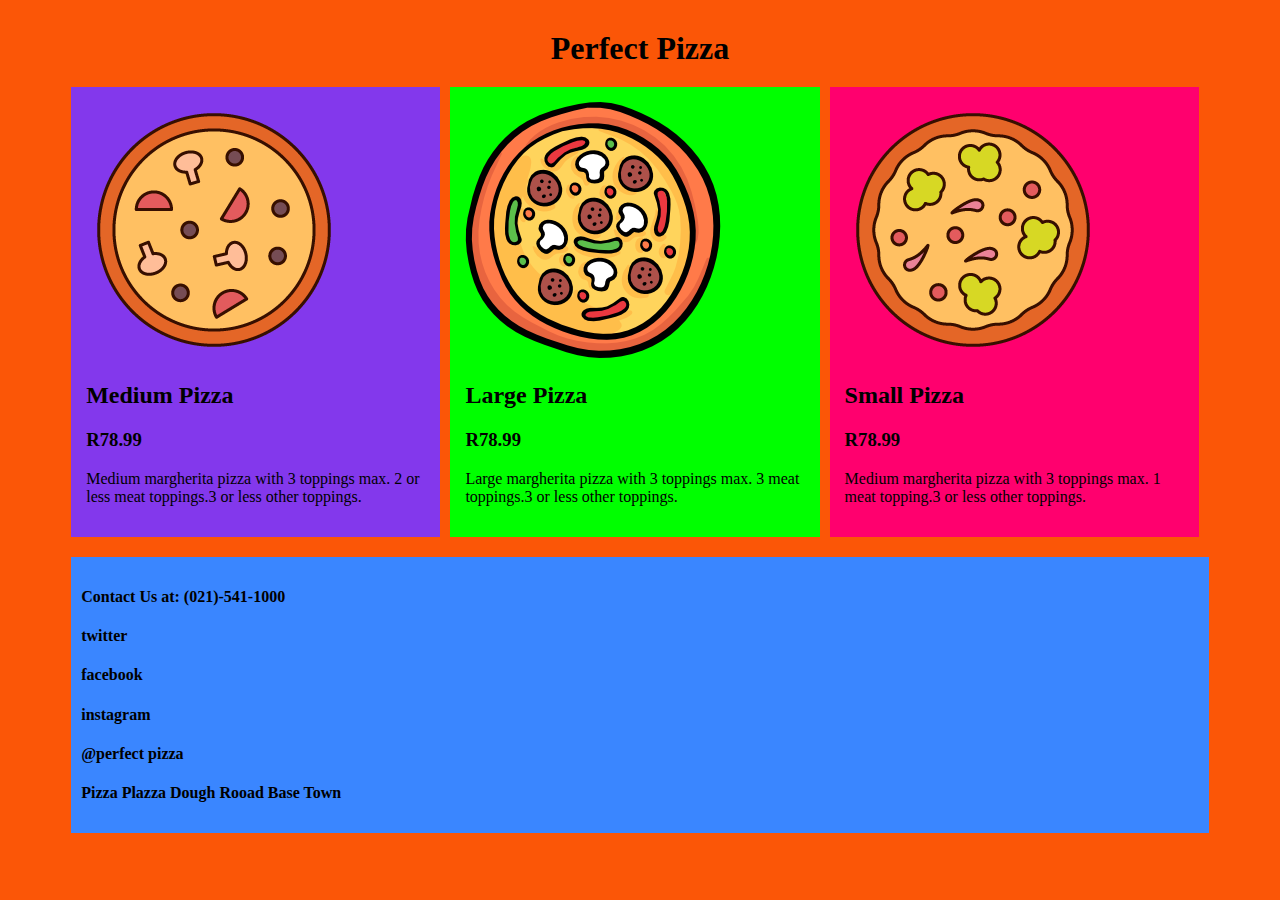
==== pizzamenu.html @ 45071c32 "message" ====
<!DOCTYPE html>
<html lang="en">
<head>
  <meta charset="UTF-8"/>
  <meta name="viewport" content="width=device-width, initial-scale=1"/>

  <title>Responsive Page With A Framework</title>

  <link rel="stylesheet" href="style.css"/>
</head>

<body>

<div class="container">



<h1>Perfect Pizza</h1>

<div class="pizzamenu">
<div class="medium">

<img src="pizza3.png" alt="medium pizza"/>
<h2>Medium Pizza</h2>
<h3>R78.99</h3>
<p>Medium margherita pizza with 3 toppings max. 2 or less meat toppings.3 or less other toppings.</p>

</div>

<div class="large">

<img src="pizza1.png" alt="large pizza"/>
<h2>Large Pizza</h2>

<h3>R78.99</h3>
<p>Large margherita pizza with 3 toppings max. 3 meat toppings.3 or less other toppings.</p>
</div>

<div class="small">

<img src="pizza2.png" alt="small pizza"/>
<h2>Small Pizza</h2>
<h3>R78.99</h3>
<p>Medium margherita pizza with 3 toppings max. 1 meat topping.3 or less other toppings.</p>

</div>
</div>

  <div class="footer" >
  
  	<div class="left">
  <h4>Contact Us at: (021)-541-1000</h4>
   <h4>twitter</h4>
    <h4>facebook</h4>
	 <h4>instagram</h4>
        <h4>@perfect pizza</h4>
		  </div>
		
		<div class="right">
	  <h4>Pizza  Plazza
	  Dough Rooad
	  Base Town</h4>
	  </div>
	   
  
    </div>
	
  </div>
   

  
</body>
</html>
---- style.css ----
body{
	background-color:rgb(251,86,7);
}

.container{
	width:90%;
	margin:0 auto;
}


@media screen and (max-width:960px){

h2,h3{
	
	float:left;
	margin-left:auto;
	margin-right:auto;
}

.medium{
	background-color:rgb(131,56,236);
	padding:20px;
	margin-bottom:20px;
	diplay:flex;
}

.large{
		background-color:rgb(0,255,0);
	padding:20px;
	margin-bottom:20px;
	diplay:flex;
	
}

.small{
	
	padding:20px;
	margin-bottom:10px;
	diplay:flex;

}

}

.footer{
background-color:rgb(58,134,255);
margin-bottom:50px;
padding:10px;
diplay:grid;
grid-template-columns: 1fr 1fr;
	
}

.small{
background-color:rgb(255,0,110);
	padding:15px;

}


.large{
		background-color:rgb(0,255,0);
			padding:15px;
}


.medium{
	background-color:rgb(131,56,236);
	padding:15px;
}

h1
{margin-bottom:20px;
margin-top:30px;
text-align:center;
}


@media screen and (min-width:960px){
	
	
	
	.pizzamenu{
		
		display:flex;

	
	}
	
	.medium,.large,.small{
		margin-right:10px;
	}
	
	
	.small{
		margin-bottom:20px;
		float:right;
		width:33.33%;
		
	}
	
	
	.medium{
		margin-bottom:20px;
		float:center;
		width:33.33%;
	}
	
	
	.large{
		margin-bottom:20px;
		float:left;
		width:33.33%;
	}
}
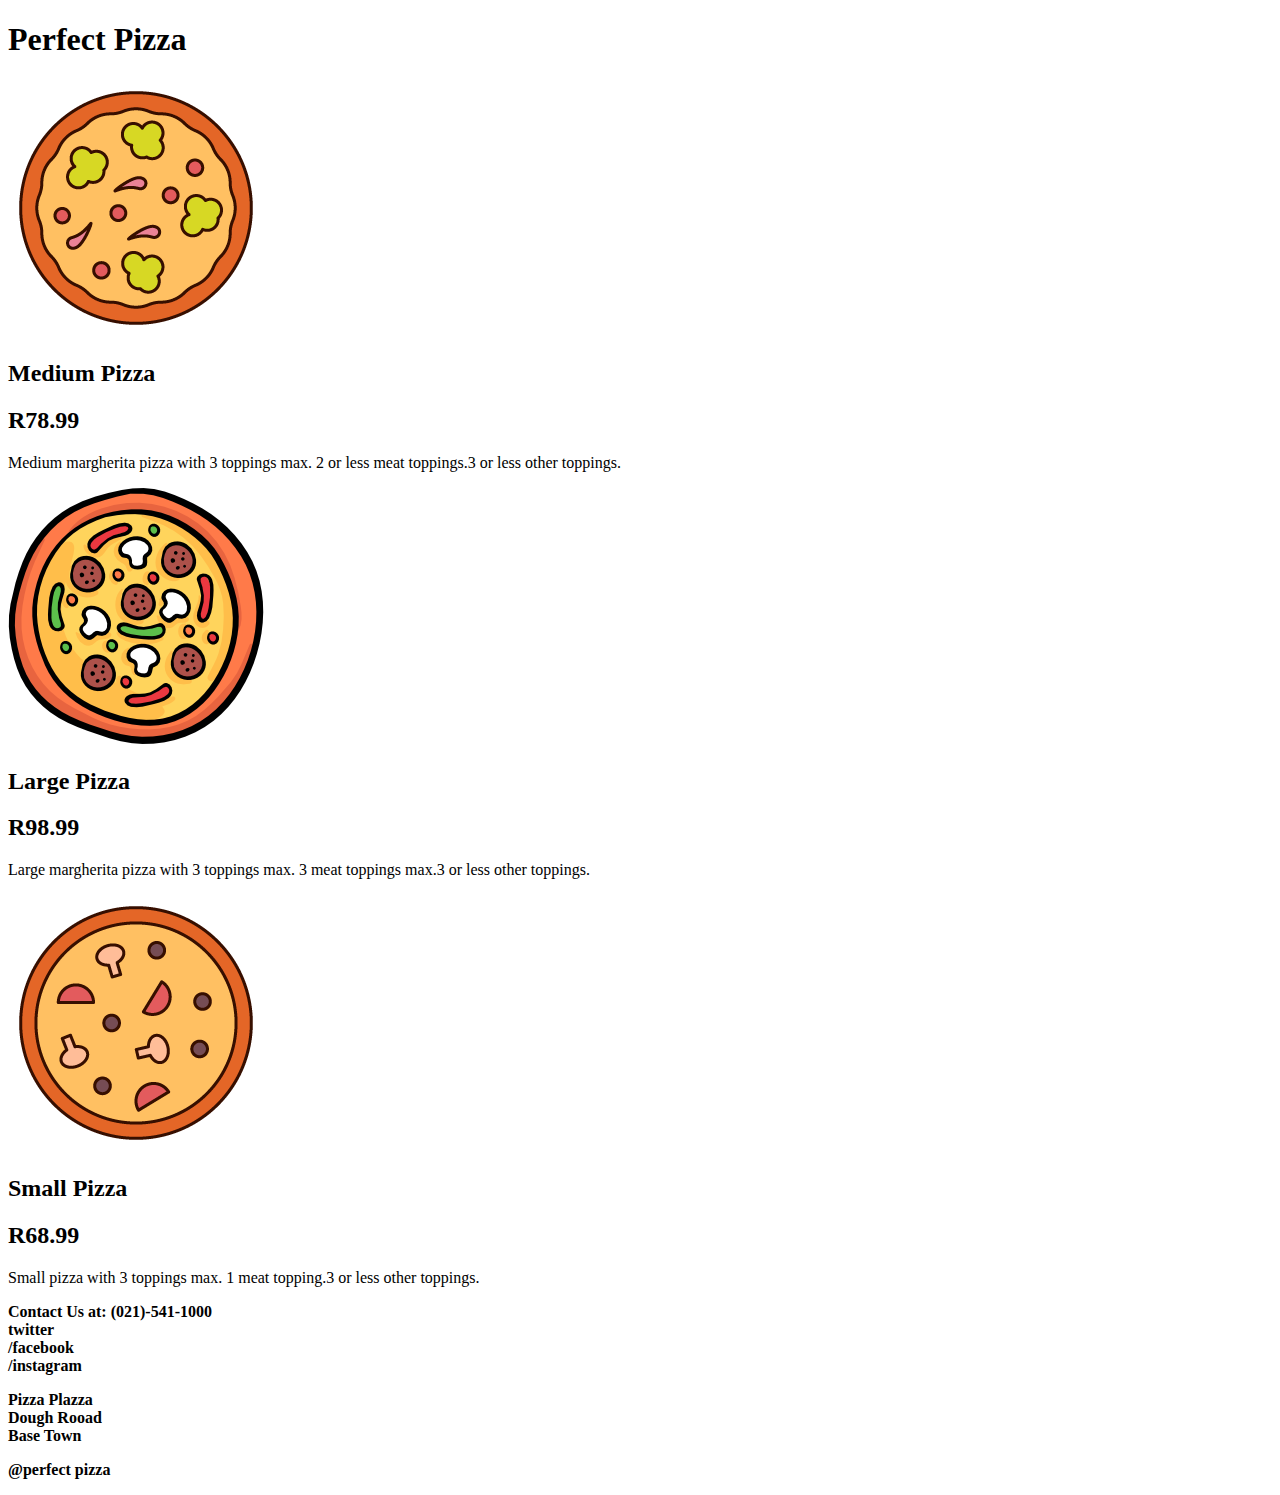
==== commit 04b087b8: "added style" ====
--- a/pizzamenu.html
+++ b/pizzamenu.html
@@ -6,7 +6,7 @@
 
   <title>Responsive Page With A Framework</title>
 
-  <link rel="stylesheet" href="style.css"/>
+  
 </head>
 
 <body>
@@ -14,53 +14,99 @@
 <div class="container">
 
 
+<h1 id="heading">Perfect Pizza</h1>
 
-<h1>Perfect Pizza</h1>
 
 <div class="pizzamenu">
+
 <div class="medium">
 
-<img src="pizza3.png" alt="medium pizza"/>
+<div class="top">
+
+<div class="photo">
+<img src="pizza2.png" alt="medium pizza"/>
+</div>
+
+<div clasa="text">
 <h2>Medium Pizza</h2>
-<h3>R78.99</h3>
+<h2>R78.99</h2>
+</div>
+
+</div>
 <p>Medium margherita pizza with 3 toppings max. 2 or less meat toppings.3 or less other toppings.</p>
 
 </div>
 
+
 <div class="large">
 
+<div class="top">
+
+<div class="photo">
 <img src="pizza1.png" alt="large pizza"/>
+</div>
+
+<div clasa="text">
 <h2>Large Pizza</h2>
+<h2>R98.99</h2>
+</div>
 
-<h3>R78.99</h3>
-<p>Large margherita pizza with 3 toppings max. 3 meat toppings.3 or less other toppings.</p>
+</div>
+<p>Large margherita pizza with 3 toppings max. 3 meat toppings max.3 or less other toppings.</p>
+
 </div>
 
 <div class="small">
 
-<img src="pizza2.png" alt="small pizza"/>
+<div class="top">
+
+<div class="photo">
+<img src="pizza3.png" alt="small pizza"/>
+</div>
+
+<div clasa="text">
 <h2>Small Pizza</h2>
-<h3>R78.99</h3>
-<p>Medium margherita pizza with 3 toppings max. 1 meat topping.3 or less other toppings.</p>
+<h2>R68.99</h2>
+</div>
 
 </div>
+<p>Small pizza with 3 toppings max. 1 meat topping.3 or less other toppings.</p>
+
 </div>
+
+</div>
+
 
   <div class="footer" >
   
-  	<div class="left">
-  <h4>Contact Us at: (021)-541-1000</h4>
-   <h4>twitter</h4>
-    <h4>facebook</h4>
-	 <h4>instagram</h4>
-        <h4>@perfect pizza</h4>
+  	
+<div class="contact">
+  
+  <div id="one">
+  
+  <p><b>Contact Us at: (021)-541-1000
+  <br/>twitter<br/>/facebook<br>
+	 /instagram
+	 </br>
+	 </b>
+	 
+	 </p>
+        
+  </div>
+  
+   <div id="two">
+ <p ><b>Pizza  Plazza<br/>
+	  Dough Rooad<br>
+	  Base Town</b></p>
+	  </div>
+	  
+</div>
+	  
+    <p><b>@perfect pizza</b></p>
 		  </div>
 		
-		<div class="right">
-	  <h4>Pizza  Plazza
-	  Dough Rooad
-	  Base Town</h4>
-	  </div>
+		
+	 
 	   
   
     </div>
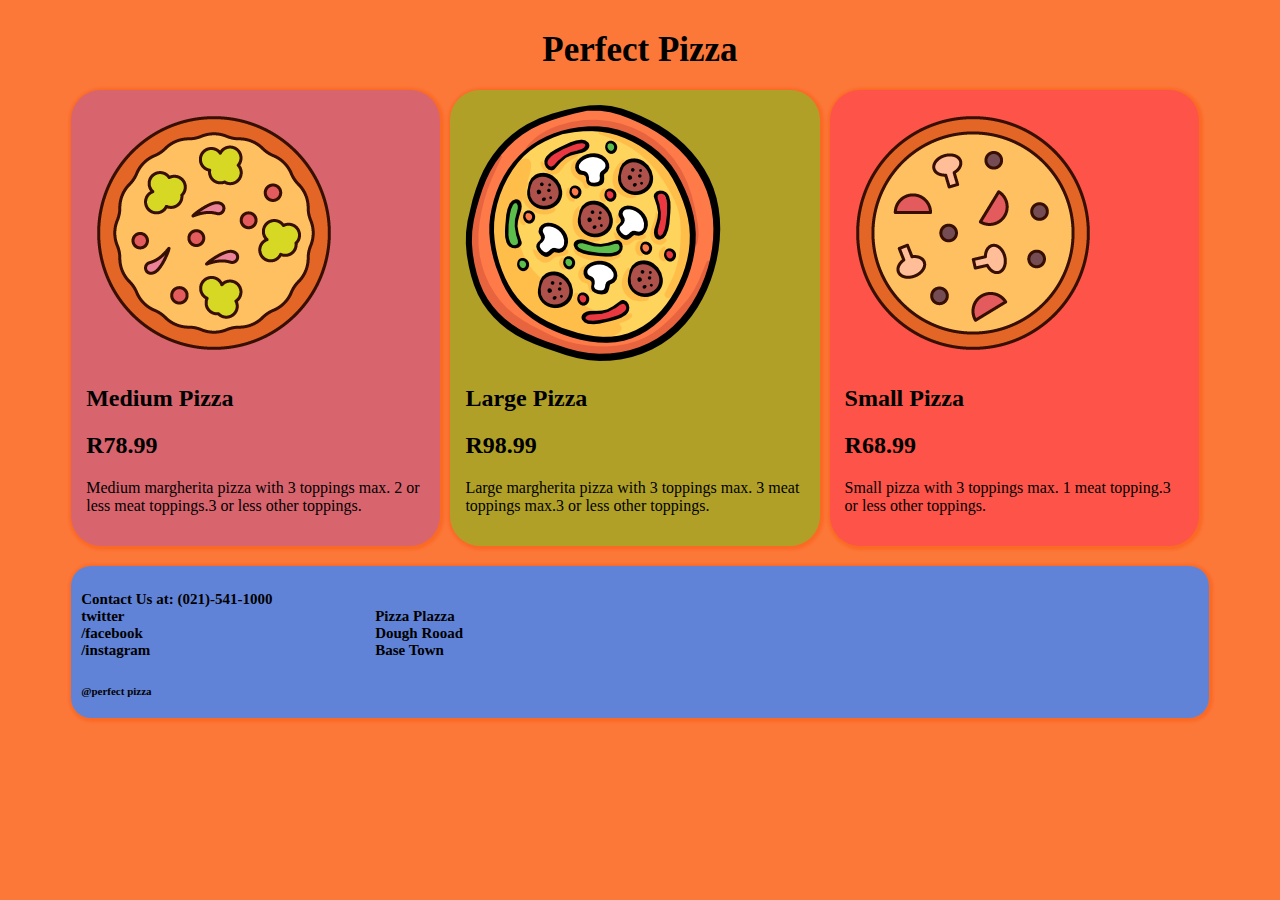
==== commit b365c41d: "message" ====
--- a/pizzamenu.html
+++ b/pizzamenu.html
@@ -6,6 +6,173 @@
 
   <title>Responsive Page With A Framework</title>
 
+  <style>
+  
+  
+  body{
+	background-color:rgba(251,86,7,0.8);
+}
+
+.container{
+	width:90%;
+	margin:0 auto;
+}
+
+
+@media screen and (max-width:960px){
+    
+    .price{margin-top:100px;
+    
+    }
+    
+    .top{display:grid;
+    grid-template-columns: 1fr 1fr;
+    }
+
+.photo{order:2;}
+.text{order:1;}
+
+.medium{
+	background-color:rgba(131,56,236,0.5);
+	margin-bottom:20px;
+	border-radius:20px; 
+}
+
+.large{
+		background-color:rgba(0,255,0,0.5);
+	padding:20px;
+	margin-bottom:20px;
+	border-radius:20px; 
+	
+}
+
+.small{
+	
+	padding:20px;
+	margin-bottom:10px;
+	border-radius:20px; 
+
+}
+
+#one{
+padding-right:50px;
+}
+
+}
+
+.footer{
+background-color:rgba(58,134,255,0.8);
+margin-bottom:50px;
+padding:10px;
+	font-size: 11px;
+	border-radius:20px; 
+	box-shadow: 1px 1px 3px 3px rgba(251,86,7,0.4);
+}
+
+
+
+#one{display:inline-block;
+
+}
+
+
+#two{display:inline-block;
+
+}
+
+
+.small{
+background-color:rgba(255,0,110,0.3);
+	padding:15px;
+		box-shadow: 1px 1px 3px 3px rgba(251,86,7,0.4);
+
+}
+
+
+.large{
+		background-color:rgba(0,255,0,0.3);
+			padding:15px;
+				box-shadow: 1px 1px 3px 3px rgba(251,86,7,0.4);
+}
+
+
+.medium{
+	background-color:rgba(131,56,236,0.3);
+	padding:15px;
+		box-shadow: 1px 1px 3px 3px rgba(251,86,7,0.4);
+}
+
+h1
+{margin-bottom:20px;
+margin-top:30px;
+text-align:center;
+}
+
+
+@media screen and (min-width:960px){
+    
+    #one{
+padding-right:100px;
+}
+    
+	
+	#one,#two {font-size:15px;}
+	
+	.pizzamenu{
+		
+		display:flex;
+
+	
+	}
+	
+	.medium,.large,.small{
+		margin-right:10px;
+		padding: 15px;
+	}
+	
+	
+	.small{
+		margin-bottom:20px;
+		float:right;
+		width:33.33%;
+		border-radius:30px; 
+		box-shadow: 1px 1px 3px 3px rgba(251,86,7,0.4);
+		
+		
+	}
+	
+	
+	.medium{
+		margin-bottom:20px;
+		float:center;
+		width:33.33%;
+		border-radius:30px; 
+		box-shadow: 1px 1px 3px 3px rgba(251,86,7,0.4);
+		 
+	}
+	
+	
+	.large{
+		margin-bottom:20px;
+		float:left;
+		width:33.33%;
+		border-radius:30px; 
+		box-shadow: 1px 1px 3px 3px rgba(251,86,7,0.4);
+		
+		
+	}
+}
+  
+ #heading{
+  font-size:35px;
+  
+  
+  }
+  
+  
+  
+  
+  </style>
   
 </head>
 
@@ -29,7 +196,7 @@
 
 <div clasa="text">
 <h2>Medium Pizza</h2>
-<h2>R78.99</h2>
+<h2 class="price">R78.99</h2>
 </div>
 
 </div>
@@ -48,7 +215,7 @@
 
 <div clasa="text">
 <h2>Large Pizza</h2>
-<h2>R98.99</h2>
+<h2 class="price">R98.99</h2>
 </div>
 
 </div>
@@ -66,7 +233,7 @@
 
 <div clasa="text">
 <h2>Small Pizza</h2>
-<h2>R68.99</h2>
+<h2 class="price">R68.99</h2>
 </div>
 
 </div>
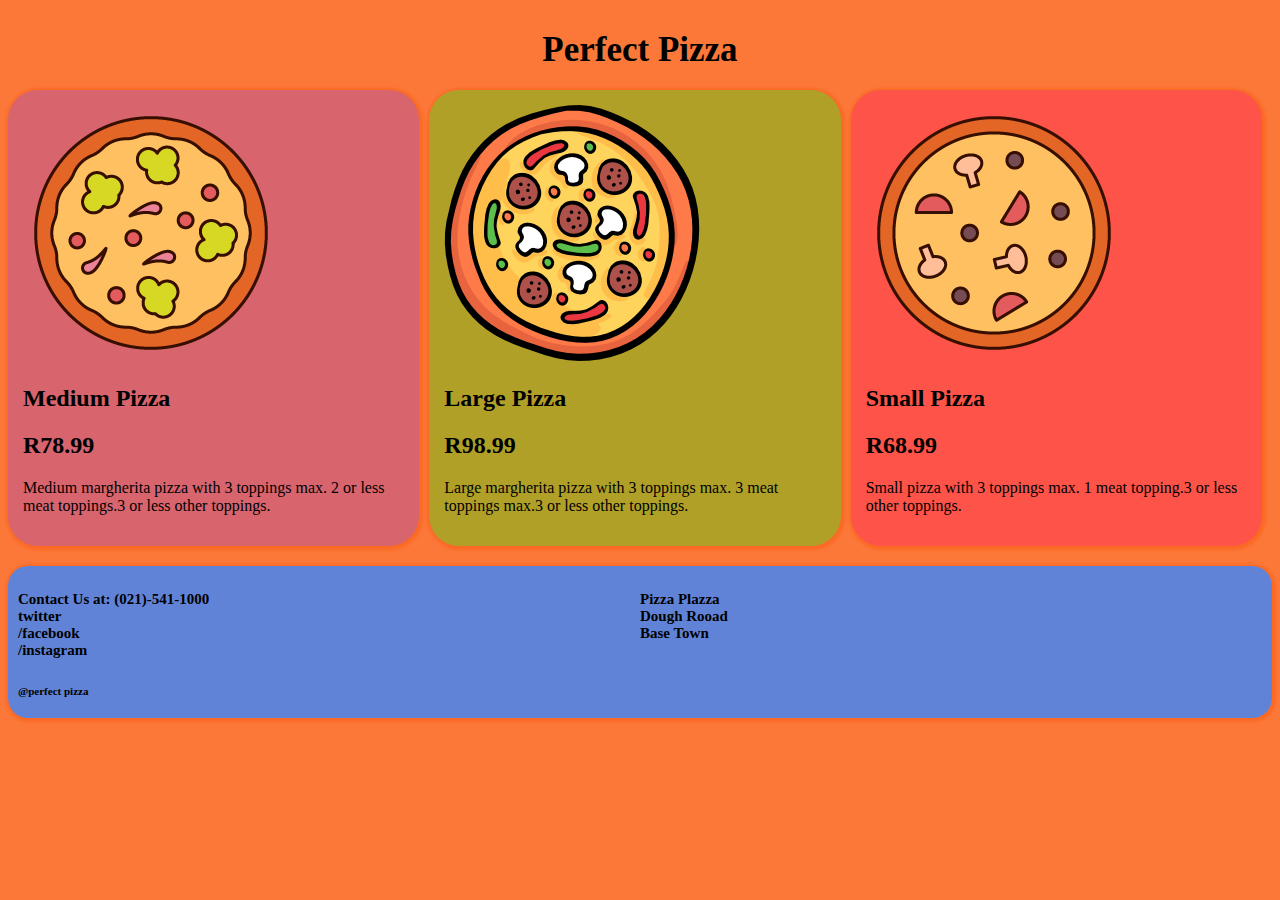
==== commit 25407d1f: "commit" ====
--- a/pizzamenu.html
+++ b/pizzamenu.html
@@ -14,12 +14,22 @@
 }
 
 .container{
-	width:90%;
+	width:100%;
 	margin:0 auto;
 }
 
 
 @media screen and (max-width:960px){
+    
+    
+    #one{display:inline-block;
+
+}
+
+
+#two{display:inline-block;
+
+}
     
     .price{margin-top:100px;
     
@@ -71,14 +81,7 @@
 
 
 
-#one{display:inline-block;
-
-}
-
-
-#two{display:inline-block;
-
-}
+
 
 
 .small{
@@ -110,6 +113,11 @@
 
 
 @media screen and (min-width:960px){
+    
+    
+    .contact{display:grid;
+    grid-template-columns: 1fr 1fr;
+    }
     
     #one{
 padding-right:100px;
